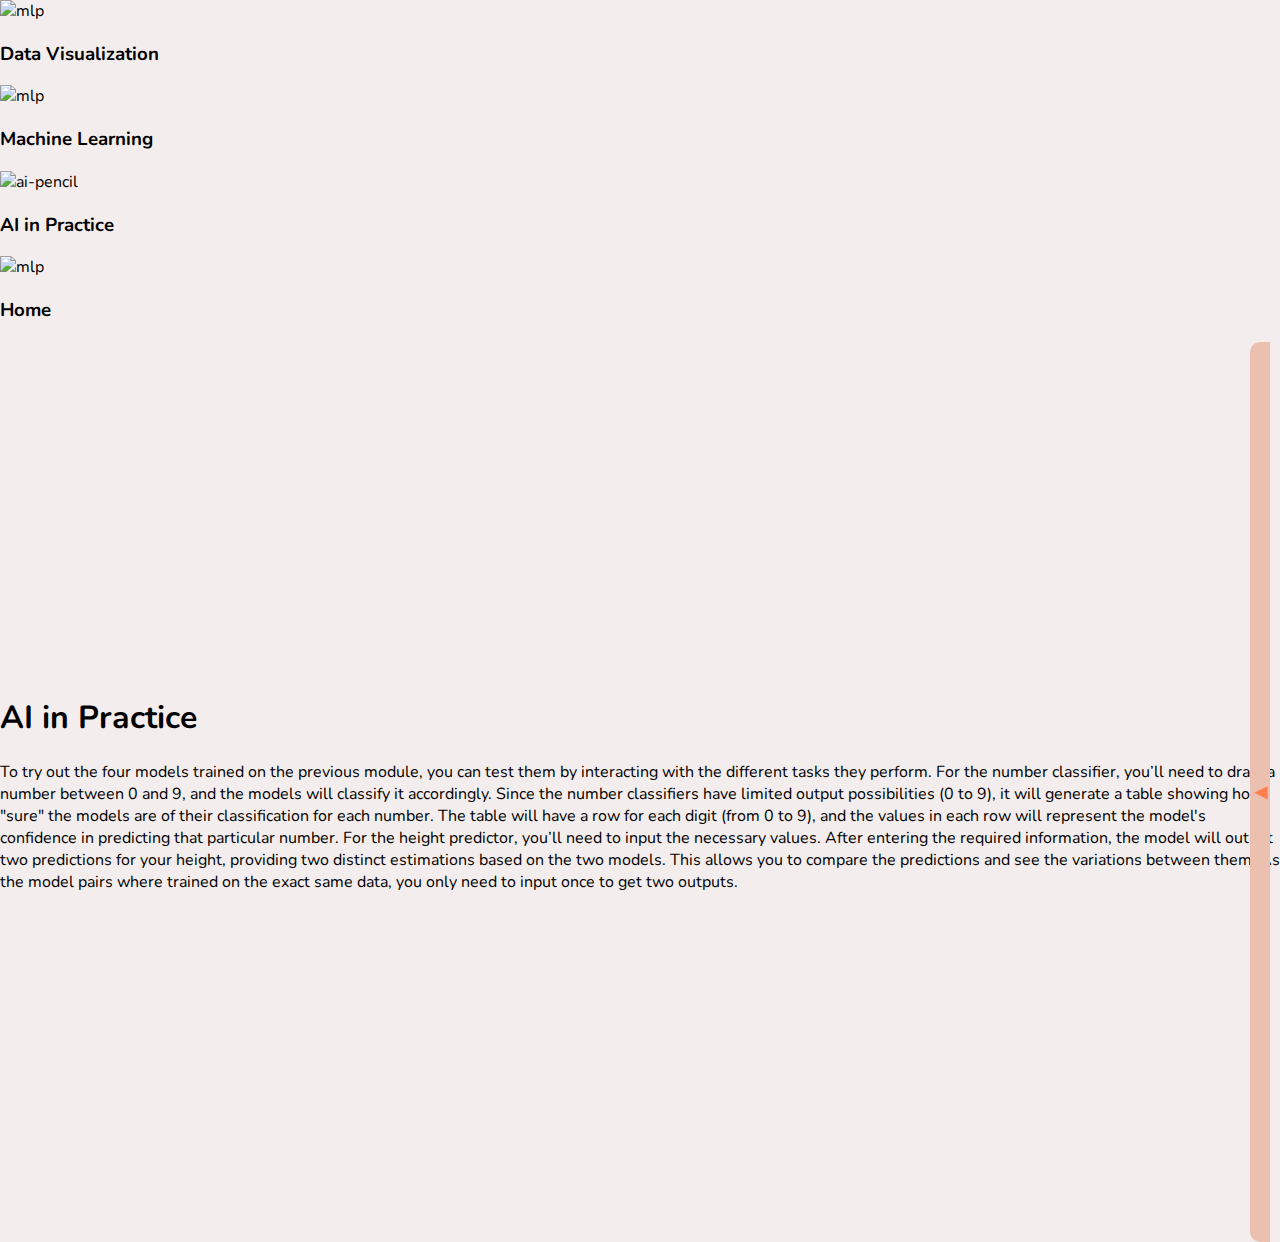
==== AI in Practice.html @ ddc60a12 "Update AI in Practice.html" ====
<!DOCTYPE html>
<html lang="en">
<head>
    <meta charset="UTF-8">
    <meta name="viewport" content="width=device-width, initial-scale=1.0">
    <meta http-equiv="X-UA-Compatible" content="ie=edge">
    <title>AI in Practice</title>
    <link rel="preconnect" href="https://fonts.googleapis.com">
    <link rel="preconnect" href="https://fonts.gstatic.com" crossorigin>
    <link href="https://fonts.googleapis.com/css2?family=Nunito:ital,wght@0,200..1000;1,200..1000&display=swap" rel="stylesheet">
    <link rel="stylesheet" href="legder_scrollbar_styles.css">
    <link rel="stylesheet" href="styles.css">
</head>
<body>
    <header>
        <div class="header-links">
            <img src="https://github.com/Don-Brownie/Don-Brownie.github.io/blob/main/Imagenes/mlp_image.png?raw=true" alt="mlp" class="logo">
            <a href="Data Visualization.html"><h3>Data Visualization</h3></a>
        </div>
        <div class="header-links">
            <img src="https://github.com/Don-Brownie/Don-Brownie.github.io/blob/main/Imagenes/mlp_image.png?raw=true" alt="mlp" class="logo">
            <a href="Machine Learning.html"><h3>Machine Learning</h3></a>
        </div>
        <div class="header-links">
            <img src="https://github.com/Don-Brownie/Don-Brownie.github.io/blob/main/Imagenes/pencil_drawing.png?raw=true" alt="ai-pencil" class="logo">
            <h3>AI in Practice</h3>
        </div>
        <div class="header-links">
            <img src="https://github.com/Don-Brownie/Don-Brownie.github.io/blob/main/Imagenes/mlp_image.png?raw=true" alt="mlp" class="logo">
            <a href="index.html"><h3>Home</h3></a>
        </div>
    </header>
    <div class="wrapper" id="outer-wrapper">
    <div class="sidebar">
        <p id="arrow">
            ◀
        </p>
        <div class ="sidebar-content">
            <div>
        <input type="checkbox" class="checkbox" id="checkbox">
        <label for="checkbox" class="checkbox-label">
            <p class= "dark-mode-astros" alt= "moon" id="moon">
                ⏾
            </p>
            <p class= "dark-mode-astros" alt= "sun" id="sun">
                ☀
            </p>
          <span class="ball"></span>
        </label>
      </div>
      <div class = sidebar-redirections>
      <a href="#ml-title-unstructured"> Images ML</a>
      <a href="#ml-title-structured">Height ML</a>
      <a href="index.html">Back Home</a>

    </div>
      <div class="links" id = "sidebar-links">
        <a href="https://github.com/Don-Brownie" target="_blank" class="link">
            <img src="https://github.com/Don-Brownie/Don-Brownie.github.io/blob/main/Imagenes/github_logo.png?raw=true" alt="GitHub" class="social-icon">
        </a>
        <a href="https://www.linkedin.com/in/brunomalarinielgoyhen/" target="_blank" class="link">
            <img src="https://github.com/Don-Brownie/Don-Brownie.github.io/blob/main/Imagenes/linkedin_logo.png?raw=true" alt="LinkedIn" class="social-icon">
        </a>
        <!-- CV download button -->
        <a href="Archivos/curriculum_vitae.pdf" download>
            <img src="https://raw.githubusercontent.com/Don-Brownie/Don-Brownie.github.io/aac3d463e935e7403a66a7b0ba65329dd644c017/Imagenes/square-cv.svg" alt="curriculum_vitae" class="social-icon">
        </a>
    </div>
</div>
    </div>
    <div class="wrapper" id="background-ml">
        <div class="inner-body" id="inner-body-ml">
    <h1>AI in Practice</h1>
    <p>To try out the four models trained on the previous module, you can test them by interacting with the different tasks they perform. For the number classifier, you’ll need to draw a number between 0 and 9, and the models will classify it accordingly. Since the number classifiers have limited output possibilities (0 to 9), it will generate a table showing how "sure" the models are of their classification for each number. The table will have a row for each digit (from 0 to 9), and the values in each row will represent the model's confidence in predicting that particular number. For the height predictor, you’ll need to input the necessary values. After entering the required information, the model will output two predictions for your height, providing two distinct estimations based on the two models. This allows you to compare the predictions and see the variations between them. As the model pairs where trained on the exact same data, you only need to input once to get two outputs.</p>
    <script
	type="module"
	src="https://gradio.s3-us-west-2.amazonaws.com/5.21.0/gradio.js"
></script>
<gradio-app src="https://don-brownie-mldemo.hf.space" id="gradio-image"></gradio-app>
    <script
	type="module"
	src="https://gradio.s3-us-west-2.amazonaws.com/5.23.1/gradio.js"
></script>
<gradio-app src="https://don-brownie-galton-height-prediction.hf.space" id="gradio-height"></gradio-app>
</div>
</div>
</div>
</body>
<script src="C:\Users\bmala\Downloads\script.js"></script>
</html>
---- legder_scrollbar_styles.css ----
/* Enable pointer events for the scrollbar */
:root{
    --scrollbar-width: 10px;
    --ledger-background-color:rgb(236, 192, 175);
    --ledger-background-color-dm:rgb(71, 93, 93);

}
::-webkit-scrollbar {
    width: var(--scrollbar-width);
    background-color: var(--ledger-background-color);
}
.dark-mode ::-webkit-scrollbar{
    background-color: var(--ledger-background-color-dm);
}

/* Track */
::-webkit-scrollbar-track {
    box-shadow: var(--ledger-background-color);
    border-radius: 10px;
}

/* Handle */
::-webkit-scrollbar-thumb {
    background:coral;
    border-radius: 10px;
}

.dark-mode ::-webkit-scrollbar-thumb {
    background:lightblue;
}
/* Handle on hover */
::-webkit-scrollbar-thumb:hover {
    filter: brightness(1.5);
}

.sidebar {
    width: 20px;
    height: 100vh;
    background-color:var(--ledger-background-color);
    color: white;
    position: fixed;
    border-top-left-radius: 10px ;
    border-bottom-left-radius: 10px ;
    right: var(--scrollbar-width); /* Start hidden on the right */
    transition: 0.3s;
    z-index: 1;
    overflow: hidden;
    display: grid;
    grid-template-columns: [col1]20px [col2] auto;
  }

.dark-mode .sidebar{
    background-color: var(--ledger-background-color-dm);
}

.sidebar:hover{
    width: 180px;
    padding-right: 5px;
}

p#arrow{
    object-fit: cover;
    width: 100%;
    place-self: center;
    font-weight: bold;
    font-size: 100%;
    padding-left: 10px;
    color:coral;
}
.dark-mode p#arrow {
  color: lightblue;
}
.checkbox {
    opacity: 0;
    position: absolute;
  }
  
  .checkbox-label {
    background-color: white;
    width: 100px;
    height: 20px;
    border-radius: 50px;
    position: relative;
    padding: 5px;
    cursor: pointer;
    display: flex;
    justify-content: space-between;
    align-items: center;
    justify-self:center;
  }
  .dark-mode .checkbox-label{
    background-color: #111;
  }
  
  .dark-mode-astros{
    font-size: 100%;
    justify-self: center;
    object-fit: cover;
    padding-left: 1px;
    padding-right: 1px;
}
.dark-mode-astros#sun{
  color:gold;
}
  
  .checkbox-label .ball {
    background-color:coral;
    width: 24px;
    height: 24px;
    position: absolute;
    left: 2px;
    top: 3px;
    border-radius: 50%;
    transition: transform 0.2s linear;
  }
  .dark-mode .checkbox-label .ball{
    background-color:  #fff;
  }
  
  .checkbox:checked + .checkbox-label .ball {
    transform: translateX(80px);
  }
  
  .sidebar-content{
    padding-top: 15px;
    padding-bottom: 15px;
  }

  .sidebar-redirections{
    display: grid;
    justify-content: left;
    padding: 15px;
  }
---- styles.css ----
:root {
    --blue-color: rgb(228, 149, 120);
    --background-color:  #f4eded;
    --background-color-dm: #131414;
    --blue-color-dm:rgb(72, 117, 117);
    --text-color:black;
    --text-color-alt:white;
    --text-color-dm:var(--text-color-alt);
    --text-color-alt-dm:var(--text-color);
  }
/* General styling for body */
* {
    transition: background-color 0.6s, color 0.6s;
    
}

body {
    font-family: "Nunito",sans-serif;
    margin: auto;
    height: 100%;
    width: auto;
    display: grid;
    align-items: center;
    background-color:var(--background-color);
    scroll-behavior: smooth;
    }

body.dark-mode {
    background-color: var(--background-color-dm);
}
a {
    text-decoration: none;  /* Remove underline */
    color: inherit;         /* Inherit the color from the parent */
    font-weight: inherit;   /* Inherit the font weight */
}

.wrapper {
    height: 100vh;
    overflow-y: auto;
    overflow-x: hidden;
    perspective: 10px;
    align-items: center;
    display: grid;
}

/* Container for content */
.landing-container {
    display: grid;  
    justify-content: space-between;
    align-items: center;
    padding-left:5%;
    padding-right:5%;
    padding-top: 1%;
    width: 90%;
    grid-template-columns: [col1] auto [col2] auto;
    pointer-events: none;
}
.text-content {
    text-align: left;
    left:20%;
}

/* Left section content */
.text-content h1 {
    font-size: 25px;
    margin: 10px 0;
    text-align: left;
    color:var(--text-color);
}
.dark-mode .text-content h1{
    color:var(--text-color-dm);
}
.text-content p {
    font-size: 25px;
    margin: 10px 0;
    text-align: left;
    color:var(--text-color);
}
.dark-mode .text-content p{
    color:var(--text-color-dm);
}

.rotating-titles-full-text p {
    font-size: 36px;
    font-weight: bold;
    color:var(--text-color);
}

.dark-mode .rotating-titles-full-text p {
    color:var(--text-color-dm);
}

/* Rotating titles container */
.rotating-titles-full-text {
    display: inline-block;
    text-align: left;
    white-space: nowrap;
    vertical-align: middle; /* Ensure vertical alignment is also correct */
}

/* New container for rotating text to prevent text movement */
.rotating-container {
    display: inline-block;
    text-align: left;
    white-space: nowrap;
    align-items: flex-start; /* Align items to the top */
}

/* Rotating titles styling */
.rotating-titles {
    font-size: 32px;
    font-weight: bold;
    color: var(--blue-color);
    display: inline-block;
    border-right: 2px solid var(--blue-color); /* Creates the caret effect */
    padding-right: 5px; /* Space between text and caret */
    animation: blinkCaret 0.7s step-end infinite; /* Blinking animation */
    text-align: left;
}
.dark-mode .rotating-titles {
    color: var(--text-color-alt);
    border-right: 2px solid var(--text-color-alt);
}

.links {
    display: flex;
    align-items: top; /* Align items vertically in the center */
    gap: 10px; /* Adds space between each element */;
    pointer-events: auto;
}
#sidebar-links.links{
    width: 86%;
    position: absolute;
    bottom: 0;
    justify-content: center;
    overflow: hidden;
}

.social-icon {
    width: 30px; /* Adjust size of the icons as needed */
    height: 30px;
    filter: saturate(150) grayscale(1) contrast(10);
    mix-blend-mode: multiply;
    pointer-events: auto;
    transition: transform 0.15s;
}
.social-icon:hover{
    transform: scale(1.05);
    filter: brightness(120%);
}

.dark-mode .social-icon {
    filter: brightness(0) invert(1);
    mix-blend-mode: normal;
}
/* CV Button styling */

.cv-button {
    padding: 6px 25px;
    font-size: 16px;
    background-color:var(--blue-color);
    color: var(--text-color-dm);
    border: none;
    cursor: pointer;
    border-radius: 5px;
    pointer-events: auto;
    transition: transform 0.15s;
}
.cv-button:hover{
    transform: scale(1.05);
    filter: brightness(120%);
}
.dark-mode .cv-button {
    background-color:var(--blue-color-dm);
    color: var(--text-color-alt-dm);
}

.descripcion-bruno-texto p {
    font-size: 20px;
    padding-top: 20px;
    padding-right: 40px;
    text-align: justify;
}
.photo {
    height: 800px;
    border-radius: 8px;
    object-fit: cover;
    overflow: clip;
    padding-right: 5%;
    opacity: 0; /* Start with the image being invisible */
    transform: translateX(100%); /* Initially position the image off-screen to the right */
    transition: transform 0.5s ease-in-out, opacity 0.5s ease-in-out; /* Add both transform and opacity transition */
}

/* When the page loads, apply the transition effect */
.photo.loaded {
    opacity: 1; /* Fade in */
    transform: translateX(0); /* Slide into view */
}

/* When the viewport is below 349px, hide the image */
@media (max-width: 1000px) {
    .photo {
        display: none;
    }
}

/* Keyframes for caret blinking */
@keyframes blinkCaret {
    50% {
        border-color: transparent; /* Makes the caret disappear */
    }
}
.service-examples-title {
    padding-top: 5%;
    margin: auto;
    color: var(--text-color);
    pointer-events: none;
}
.dark-mode .service-examples-title {
    color: var(--text-color-dm)
}
.service-examples{
    display: flex;
    flex-wrap: wrap;
    place-items: center;
    padding-top: 10%;
    pointer-events: none;
}
.index-boxes{
    background-color: var(--blue-color);
    height: 500px;
    width: 200px;
    padding:5%;
    object-fit: contain;
    transition: 0.5s;
    border-radius: 8px;
    color:var(--text-color-alt);
    pointer-events: auto;
}
.dark-mode .index-boxes {
    background-color: var(--blue-color-dm);
    color: var(--text-color-alt-dm);
}

.index-boxes:hover{
    transform: scale(1.05);
    filter: brightness(120%);
}

.inner-boxes{   
     display: grid;
    grid-template-rows: [row1] 50% [row2] 20% [row3] 20% [row4] 10%;
    height: 100%;
    width: 100%;
    object-fit: contain;
    }

.logo{
    object-fit: scale-down;
    width: 100%;
    height:100%;
    align-self: center;
}

.framework-icon{
    width: 30px; /* Adjust size of the icons as needed */
    height: 30px;
    justify-self: center;
}

.framework-icon#skills{
    width: 55px; /* Adjust size of the icons as needed */
    height: 55px;
}

.icon-holder-grid{
    display: flex;
        max-width: 60rem;
        flex-wrap: wrap;
        place-content: center;
        gap: .4rem;
        justify-self: center;
}
.icon-holder-grid#skills{
    padding: 10px;
    border-radius: 8px;
    width: 80vw;
}

.image-and-description{
    font-size: 14px;
    height: 95px;
    width: 85px;
    align-content: center;
    justify-content: center;
    grid-template-rows: [row1] 70% [row2] 30%;
    justify-self: center;
    padding: 5px;
    display: grid;
    border-radius:8px;
    justify-self:center;
    align-items: center;
    justify-items: center;
    background-color: var(--blue-color);
    color:var(--text-color-alt);
    transition: transform 0.3s;
    pointer-events:auto;
}
.dark-mode .image-and-description{
    background-color: var(--blue-color-dm);
    color: var(--text-color-alt-dm);
}
.image-and-description:hover{
    transform: scale(1.05);
    filter: brightness(120%);
}

#particles-js {
    position: fixed;
    left: -50%;
    width: 200%;
    height:500%;
    z-index: -3;
    pointer-events:auto;
    transform: translateZ(-10px);
    /* This ensures that interactions are passed through to elements below */
  } /* ---- stats.js ---- */

  .timeline-container {
    position: relative;
    min-width: 45%;
    margin: 0 auto;
    padding: 10px;
    padding-right: 40px;
    box-sizing: border-box;
    display: grid;
    grid-template-columns: [col1] 100% [col2] 14px; 
}

.timeline-item {
    display: grid;
    margin-bottom: 20px;
    position: relative;
    width: 100%;
    grid-template-columns: [row1] 100% [row2] 3px;
}

.timeline-item:nth-child(odd) .timeline-content {
    left: 0;
    box-sizing: border-box;

}

.timeline-item:nth-child(even) .timeline-content {
    box-sizing: border-box;
    right: 0;
    box-sizing: border-box;

}

.timeline-content {
    background: #fff;
    padding: 15px;
    border-radius: 6px;
    position: relative;
    width: 45%;
    box-shadow: 0 4px 6px rgba(0, 0, 0, 0.1);
    left: 0;
    width: 100%;
}

.timeline-content h3 {
    margin-bottom: 10px;
    font-size: 1.2em;
    color: #333;
}

.timeline-content p {
    font-size: 1em;
    color: #666;
}

.timeline-item .ball {
    right: -42px;
    position: absolute;
    top: 15px;
    width: 50px;
    height: 50px;
    border-radius: 50%;
    overflow: hidden;
    display: flex;
    justify-content: center;
    align-items: center;
    border: 7px solid var(--blue-color);
    background-color: black;
}
.dark-mode .timeline-item .ball {
    border: 7px solid var(--blue-color-dm);
}

.timeline-item .ball img {
    width: 100%;
    height: 100%;
    object-fit: cover; /* Ensures the image covers the entire circle */
}

.date {
    display: block;
    margin-top: 10px;
    font-size: 0.9em;
    color: #888;
    text-align: right;
}
.header{
    display: grid
;
    grid-template-columns: [col1] auto [col2] auto;
}
.timeline-bar {
    border-right: solid 7px var(--blue-color);
}
.dark-mode .timeline-bar{
    border-right: solid 7px var(--blue-color-dm);
}
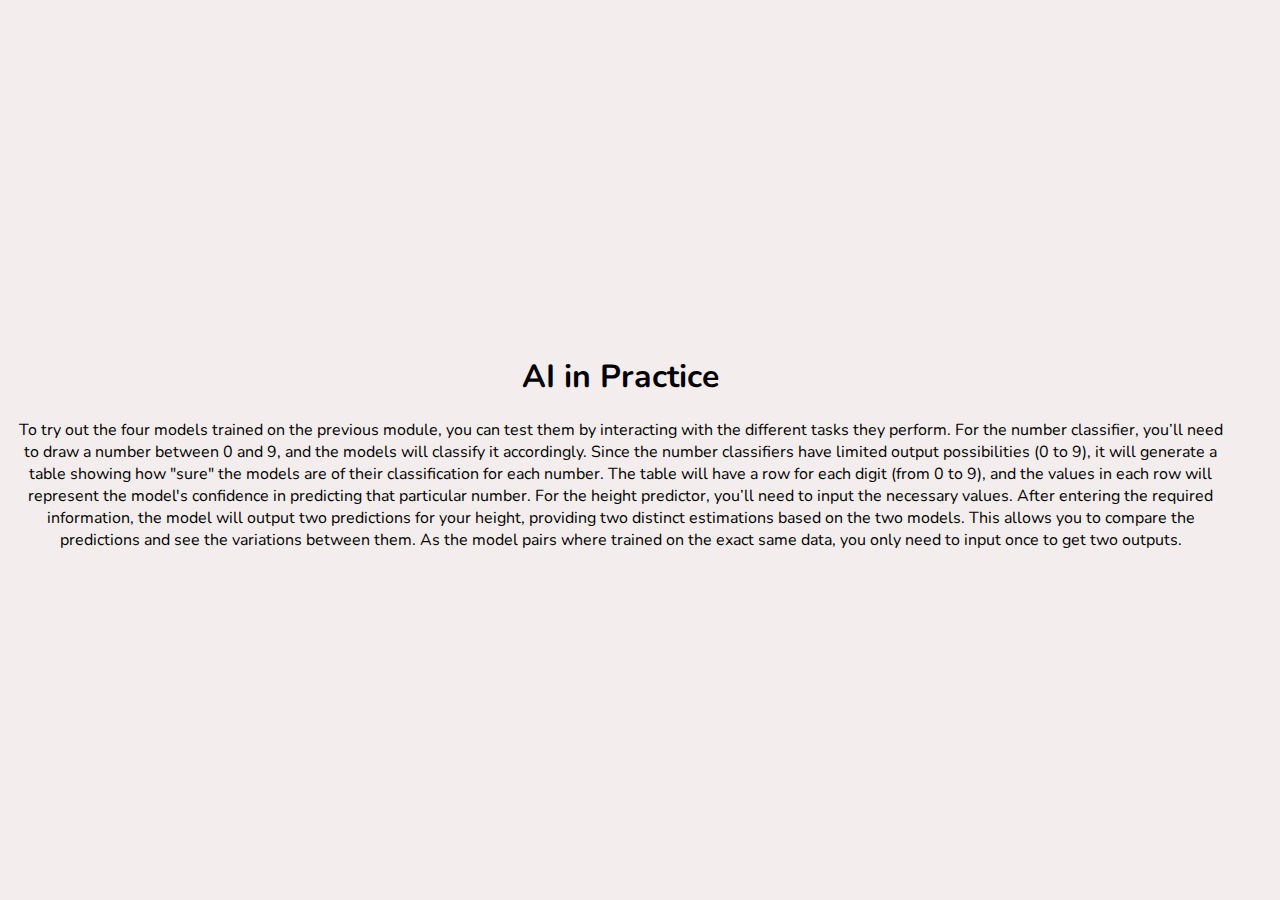
==== commit fe393e53: "Update AI in Practice.html" ====
--- a/AI in Practice.html
+++ b/AI in Practice.html
@@ -12,63 +12,9 @@
     <link rel="stylesheet" href="styles.css">
 </head>
 <body>
-    <header>
-        <div class="header-links">
-            <img src="https://github.com/Don-Brownie/Don-Brownie.github.io/blob/main/Imagenes/mlp_image.png?raw=true" alt="mlp" class="logo">
-            <a href="Data Visualization.html"><h3>Data Visualization</h3></a>
+        <div id='sidebar-loading'>
         </div>
-        <div class="header-links">
-            <img src="https://github.com/Don-Brownie/Don-Brownie.github.io/blob/main/Imagenes/mlp_image.png?raw=true" alt="mlp" class="logo">
-            <a href="Machine Learning.html"><h3>Machine Learning</h3></a>
-        </div>
-        <div class="header-links">
-            <img src="https://github.com/Don-Brownie/Don-Brownie.github.io/blob/main/Imagenes/pencil_drawing.png?raw=true" alt="ai-pencil" class="logo">
-            <h3>AI in Practice</h3>
-        </div>
-        <div class="header-links">
-            <img src="https://github.com/Don-Brownie/Don-Brownie.github.io/blob/main/Imagenes/mlp_image.png?raw=true" alt="mlp" class="logo">
-            <a href="index.html"><h3>Home</h3></a>
-        </div>
-    </header>
-    <div class="wrapper" id="outer-wrapper">
-    <div class="sidebar">
-        <p id="arrow">
-            ◀
-        </p>
-        <div class ="sidebar-content">
-            <div>
-        <input type="checkbox" class="checkbox" id="checkbox">
-        <label for="checkbox" class="checkbox-label">
-            <p class= "dark-mode-astros" alt= "moon" id="moon">
-                ⏾
-            </p>
-            <p class= "dark-mode-astros" alt= "sun" id="sun">
-                ☀
-            </p>
-          <span class="ball"></span>
-        </label>
-      </div>
-      <div class = sidebar-redirections>
-      <a href="#ml-title-unstructured"> Images ML</a>
-      <a href="#ml-title-structured">Height ML</a>
-      <a href="index.html">Back Home</a>
-
-    </div>
-      <div class="links" id = "sidebar-links">
-        <a href="https://github.com/Don-Brownie" target="_blank" class="link">
-            <img src="https://github.com/Don-Brownie/Don-Brownie.github.io/blob/main/Imagenes/github_logo.png?raw=true" alt="GitHub" class="social-icon">
-        </a>
-        <a href="https://www.linkedin.com/in/brunomalarinielgoyhen/" target="_blank" class="link">
-            <img src="https://github.com/Don-Brownie/Don-Brownie.github.io/blob/main/Imagenes/linkedin_logo.png?raw=true" alt="LinkedIn" class="social-icon">
-        </a>
-        <!-- CV download button -->
-        <a href="Archivos/curriculum_vitae.pdf" download>
-            <img src="https://raw.githubusercontent.com/Don-Brownie/Don-Brownie.github.io/aac3d463e935e7403a66a7b0ba65329dd644c017/Imagenes/square-cv.svg" alt="curriculum_vitae" class="social-icon">
-        </a>
-    </div>
-</div>
-    </div>
-    <div class="wrapper" id="background-ml">
+    <div class="wrapper" id="background">
         <div class="inner-body" id="inner-body-ml">
     <h1>AI in Practice</h1>
     <p>To try out the four models trained on the previous module, you can test them by interacting with the different tasks they perform. For the number classifier, you’ll need to draw a number between 0 and 9, and the models will classify it accordingly. Since the number classifiers have limited output possibilities (0 to 9), it will generate a table showing how "sure" the models are of their classification for each number. The table will have a row for each digit (from 0 to 9), and the values in each row will represent the model's confidence in predicting that particular number. For the height predictor, you’ll need to input the necessary values. After entering the required information, the model will output two predictions for your height, providing two distinct estimations based on the two models. This allows you to compare the predictions and see the variations between them. As the model pairs where trained on the exact same data, you only need to input once to get two outputs.</p>
@@ -84,7 +30,7 @@
 <gradio-app src="https://don-brownie-galton-height-prediction.hf.space" id="gradio-height"></gradio-app>
 </div>
 </div>
-</div>
 </body>
 <script src="C:\Users\bmala\Downloads\script.js"></script>
 </html>
+
--- a/legder_scrollbar_styles.css
+++ b/legder_scrollbar_styles.css
@@ -35,7 +35,7 @@
 
 .sidebar {
     width: 20px;
-    height: 100vh;
+    height: 100%;
     background-color:var(--ledger-background-color);
     color: white;
     position: fixed;
@@ -43,7 +43,7 @@
     border-bottom-left-radius: 10px ;
     right: var(--scrollbar-width); /* Start hidden on the right */
     transition: 0.3s;
-    z-index: 1;
+    z-index: 2;
     overflow: hidden;
     display: grid;
     grid-template-columns: [col1]20px [col2] auto;
@@ -121,6 +121,7 @@
     transform: translateX(80px);
   }
   
+  
   .sidebar-content{
     padding-top: 15px;
     padding-bottom: 15px;
@@ -128,6 +129,89 @@
 
   .sidebar-redirections{
     display: grid;
-    justify-content: left;
-    padding: 15px;
-  }
+    align-items: center;
+    padding-top:5vh;
+    gap:2px;
+  }
+  .sidebar-redirections-indent-0:hover{
+    filter: brightness(120%);
+    transition: 0.5s;
+  }
+
+  #sidebar-links.links{
+    width: 86%;
+    position: absolute;
+    bottom: 0;
+    justify-content: center;
+    overflow: hidden;
+}
+.sidebar-redirections-indent-0{
+  text-align: left;
+  background-color: var(--blue-color);
+  border-radius: 5px;
+  padding:7px;
+  display: flex;
+  justify-content: space-between; /* Distributes space between the items */
+;
+}
+.dark-mode .sidebar-redirections-indent-0{
+  background-color: var(--background-color-dm);
+}
+.sidebar-redirections-indent-1{
+  text-align: left;
+  background-color: var(--blue-color);
+  filter: brightness(110%);
+  border-radius: 5px;
+  padding:7px;
+  transition: 0.3s;
+  display: flex;
+  justify-content: space-between; 
+}
+.sidebar-redirections-indent-1:hover{
+  filter:brightness(120%);
+}
+.dark-mode .sidebar-redirections-indent-1{
+  background-color: var(--background-color-dm);
+  filter:contrast(80%) brightness(105%);
+}
+
+.sidebar-redirections-indent-2{
+  text-align: left;
+  background-color: var(--blue-color);
+  filter: brightness(125%) contrast(95%);
+  border-radius: 5px;
+  padding:7px;
+  transition: 0.3s;
+  display: flex;
+  justify-content: space-between; 
+}
+
+.dark-mode .sidebar-redirections-indent-2{
+  background-color: var(--background-color-dm);
+  filter:contrast(60%) brightness(105%);
+}
+.sidebar-redirections-indent-2:hover{
+  filter: brightness(120%);
+  transition: 0.5s;
+}
+
+.deployable-options {
+    display: none;  /* Start as hidden */
+}
+
+.deployable-options.visible {
+    display: grid;
+    gap:2px;
+}
+
+button#sidebar-button{
+  height:15px;
+  background-color: inherit;
+  border: 0px;
+  transition: 0s;
+}
+
+button#sidebar-button img{
+  filter: brightness(1000%) contrast(1000%);
+}
+
--- a/styles.css
+++ b/styles.css
@@ -23,6 +23,7 @@
     align-items: center;
     background-color:var(--background-color);
     scroll-behavior: smooth;
+    text-align: center;
     }
 
 body.dark-mode {
@@ -127,13 +128,6 @@
     align-items: top; /* Align items vertically in the center */
     gap: 10px; /* Adds space between each element */;
     pointer-events: auto;
-}
-#sidebar-links.links{
-    width: 86%;
-    position: absolute;
-    bottom: 0;
-    justify-content: center;
-    overflow: hidden;
 }
 
 .social-icon {
@@ -224,14 +218,16 @@
     display: flex;
     flex-wrap: wrap;
     place-items: center;
-    padding-top: 10%;
+    padding: 10%;
     pointer-events: none;
+    justify-content: space-evenly;
+    gap:7px;
 }
 .index-boxes{
     background-color: var(--blue-color);
     height: 500px;
-    width: 200px;
-    padding:5%;
+    width: 240px;
+    padding:3%;
     object-fit: contain;
     transition: 0.5s;
     border-radius: 8px;
@@ -244,18 +240,24 @@
 }
 
 .index-boxes:hover{
-    transform: scale(1.05);
+    transform: scale(1.013);
     filter: brightness(120%);
 }
 
 .inner-boxes{   
      display: grid;
-    grid-template-rows: [row1] 50% [row2] 20% [row3] 20% [row4] 10%;
+    grid-template-rows: [row1] 60% [row2] 10% [row3] 20% [row4] 10%;
     height: 100%;
     width: 100%;
     object-fit: contain;
-    }
-
+    align-items: center;
+    text-align: center;
+    }
+
+.inner-boxes-title{   
+     font-size: 22px;
+     justify-content:end;
+    }
 .logo{
     object-fit: scale-down;
     width: 100%;
@@ -264,8 +266,8 @@
 }
 
 .framework-icon{
-    width: 30px; /* Adjust size of the icons as needed */
-    height: 30px;
+    width: 40px; /* Adjust size of the icons as needed */
+    height: 40px;
     justify-self: center;
 }
 
@@ -276,7 +278,6 @@
 
 .icon-holder-grid{
     display: flex;
-        max-width: 60rem;
         flex-wrap: wrap;
         place-content: center;
         gap: .4rem;
@@ -286,6 +287,9 @@
     padding: 10px;
     border-radius: 8px;
     width: 80vw;
+}
+.icon-holder-list{
+    align-items: flex-end;
 }
 
 .image-and-description{
@@ -423,3 +427,68 @@
 .dark-mode .timeline-bar{
     border-right: solid 7px var(--blue-color-dm);
 }
+
+.jupyter-iframe{
+    width:99%;
+    height:90vh;
+    border-color: var(--blue-color);
+    border-width:5px;
+}
+.dark-mode .jupyter-iframe {
+        border-color: var(--blue-color-dm);
+    }
+
+ .inner-body{
+    width:95%;
+    padding:1%;
+    align-items: flex-start;
+}
+.dark-mode .inner-body#inner-body-ml{
+    color:var(--text-color-alt);
+}
+gradio-app .gradio-container {
+    background-color: transparent !important;
+    font-family:inherit !important;
+    flex-direction: row !important;
+    justify-content: center !important;
+}
+gradio-app .gradio-container h1 {
+    font-size: 25px !important;
+}
+
+.dark-mode gradio-app .gradio-container-5-21-0 .prose *  {
+    color: var(--background-color) !important;
+}
+
+header {
+    position: fixed; /* Makes the header stay on top */
+    top: 0; /* Position it at the top of the page */
+    left: 0; /* Aligns it to the left */
+    width: 100%; /* Takes full width of the page */
+    background-color: #333; /* Dark background color */
+    color: white; /* Text color */
+    text-align: center; /* Center align text */
+    height:10vh;
+    display: grid;
+    grid-template-columns: [col1] 25% [col2] 25%  [col3] 25% [col4] 25%;
+    align-items: center;
+}
+
+.wrapper#outer-wrapper{
+    height: 90vh;
+    bottom: 0;
+    position: fixed;
+}
+.wrapper#background-ml{
+    height: 100%;
+}
+.header-links{
+    height: 100%;
+    display:grid;
+    grid-template-columns: [col1] 20% [col2] auto;
+    overflow:hidden;
+    padding-left: 20%;
+    padding-right: 20%;
+    font-size: 2vh;
+    align-items: center;
+}
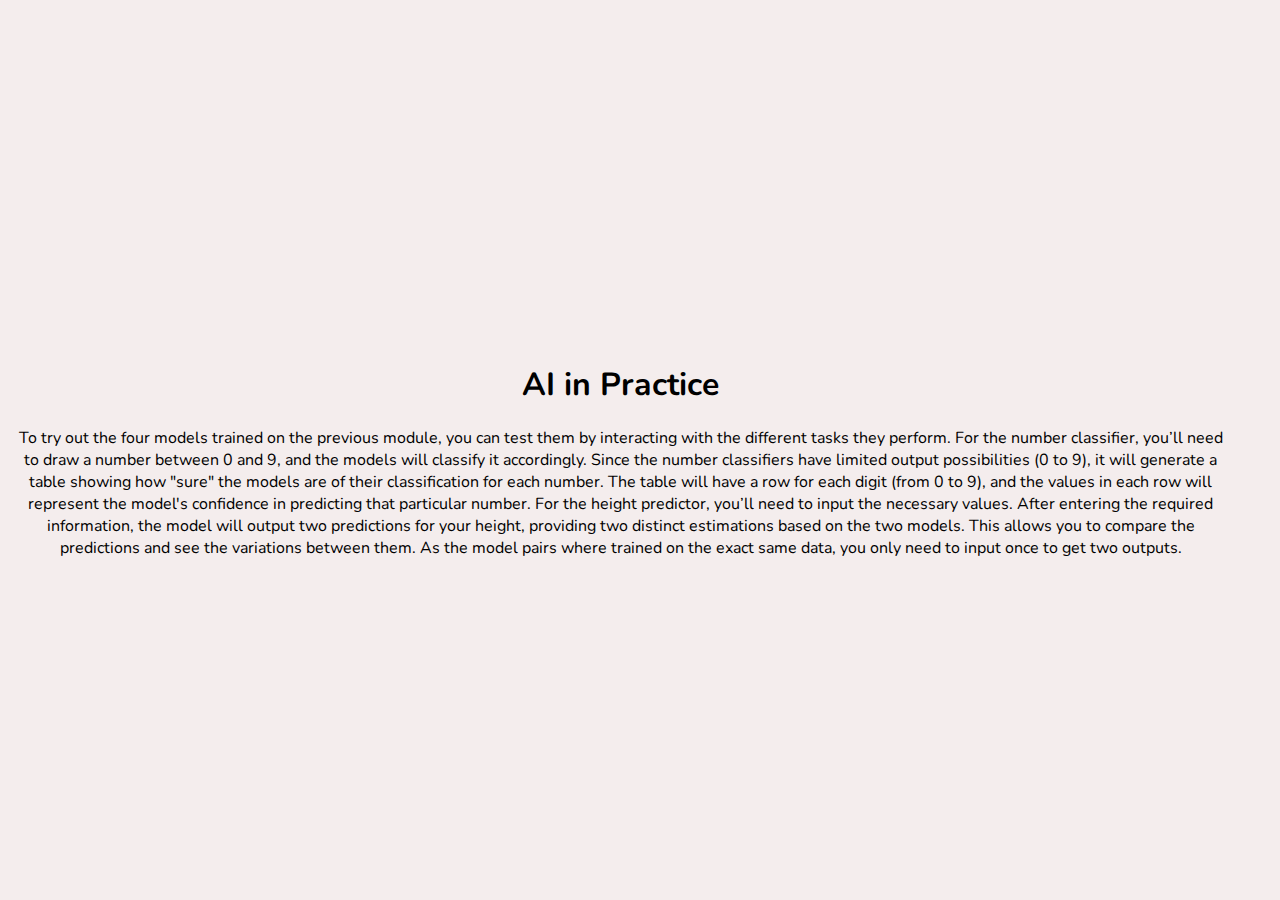
==== commit 1e75bba2: "Update AI in Practice.html" ====
--- a/AI in Practice.html
+++ b/AI in Practice.html
@@ -16,6 +16,12 @@
         </div>
     <div class="wrapper" id="background">
         <div class="inner-body" id="inner-body-ml">
+            <header> 
+                <p>AI in Practice</p> 
+                <button id= "sidebar-shower" onclick="toggleDeployable('main-sidebar')">
+                    <img src ="https://raw.githubusercontent.com/Don-Brownie/Don-Brownie.github.io/d890917d8dfc9b725db92595f86d03ec58fcdd4d/Imagenes/menu_24dp_1F1F1F_FILL0_wght400_GRAD0_opsz24.svg">
+                </button>
+            </header>
     <h1>AI in Practice</h1>
     <p>To try out the four models trained on the previous module, you can test them by interacting with the different tasks they perform. For the number classifier, you’ll need to draw a number between 0 and 9, and the models will classify it accordingly. Since the number classifiers have limited output possibilities (0 to 9), it will generate a table showing how "sure" the models are of their classification for each number. The table will have a row for each digit (from 0 to 9), and the values in each row will represent the model's confidence in predicting that particular number. For the height predictor, you’ll need to input the necessary values. After entering the required information, the model will output two predictions for your height, providing two distinct estimations based on the two models. This allows you to compare the predictions and see the variations between them. As the model pairs where trained on the exact same data, you only need to input once to get two outputs.</p>
     <script
@@ -34,3 +40,4 @@
 <script src="C:\Users\bmala\Downloads\script.js"></script>
 </html>
 
+
--- a/legder_scrollbar_styles.css
+++ b/legder_scrollbar_styles.css
@@ -3,8 +3,25 @@
     --scrollbar-width: 10px;
     --ledger-background-color:rgb(236, 192, 175);
     --ledger-background-color-dm:rgb(71, 93, 93);
-
-}
+}
+
+@media screen and (max-width: 999px), 
+       screen and (max-aspect-ratio: 1/1) {
+  body {
+    overflow: hidden; /* Hide scrollbar */
+  }
+  ::-webkit-scrollbar {
+    display: none;
+  } 
+  .sidebar{
+    right: 0 !important;
+    width:0 !important;
+  }
+  button#sidebar-shower{
+    height:20px;
+  }
+}
+
 ::-webkit-scrollbar {
     width: var(--scrollbar-width);
     background-color: var(--ledger-background-color);
@@ -211,7 +228,22 @@
   transition: 0s;
 }
 
+button#sidebar-shower{
+  background-color: inherit;
+  border: 0px;
+}
+button:hover{
+  filter:brightness(120%)
+}
+
 button#sidebar-button img{
   filter: brightness(1000%) contrast(1000%);
 }
 
+button#sidebar-shower img{
+  filter: brightness(1000%) contrast(1000%);
+}
+
+.sidebar.visible{
+  width:180px !important;
+}
--- a/styles.css
+++ b/styles.css
@@ -35,6 +35,10 @@
     font-weight: inherit;   /* Inherit the font weight */
 }
 
+p {
+    margin:0px;
+}
+
 .wrapper {
     height: 100vh;
     overflow-y: auto;
@@ -417,8 +421,7 @@
     text-align: right;
 }
 .header{
-    display: grid
-;
+    display: grid;
     grid-template-columns: [col1] auto [col2] auto;
 }
 .timeline-bar {
@@ -461,34 +464,28 @@
 }
 
 header {
-    position: fixed; /* Makes the header stay on top */
+    position: sticky; /* Makes the header stay on top */
     top: 0; /* Position it at the top of the page */
     left: 0; /* Aligns it to the left */
     width: 100%; /* Takes full width of the page */
-    background-color: #333; /* Dark background color */
+    background-color: coral; /* Dark background color */
     color: white; /* Text color */
     text-align: center; /* Center align text */
-    height:10vh;
-    display: grid;
-    grid-template-columns: [col1] 25% [col2] 25%  [col3] 25% [col4] 25%;
-    align-items: center;
-}
-
-.wrapper#outer-wrapper{
-    height: 90vh;
-    bottom: 0;
-    position: fixed;
-}
-.wrapper#background-ml{
-    height: 100%;
-}
-.header-links{
-    height: 100%;
-    display:grid;
-    grid-template-columns: [col1] 20% [col2] auto;
-    overflow:hidden;
-    padding-left: 20%;
-    padding-right: 20%;
-    font-size: 2vh;
-    align-items: center;
-}
+    height:min(10vh,50px);
+    display: none;
+    z-index:10;
+    align-items: center;
+    grid-template-columns: [col1] 70% [col2] 15%;
+    padding-left: 15%;
+}
+.dark-mode header{
+    background-color: var(--background-color-dm);
+    filter: contrast(80%) brightness(110%)
+}
+
+@media screen and (max-width: 999px), 
+       screen and (max-aspect-ratio: 1/1) {
+  header{
+    display: grid;
+  }
+}
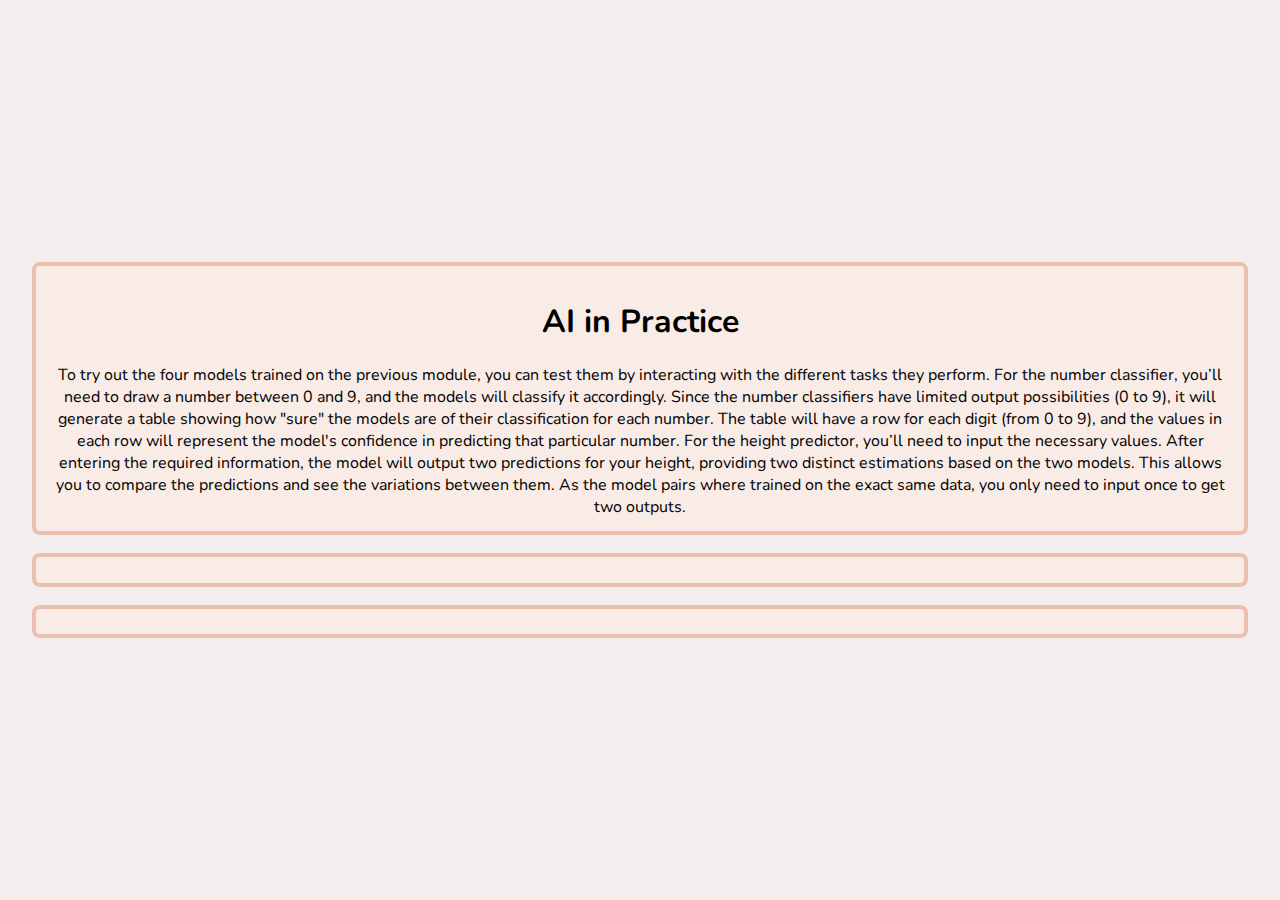
==== commit 79d417b5: "Update AI in Practice.html" ====
--- a/AI in Practice.html
+++ b/AI in Practice.html
@@ -22,13 +22,18 @@
                     <img src ="https://raw.githubusercontent.com/Don-Brownie/Don-Brownie.github.io/d890917d8dfc9b725db92595f86d03ec58fcdd4d/Imagenes/menu_24dp_1F1F1F_FILL0_wght400_GRAD0_opsz24.svg">
                 </button>
             </header>
+            <div class = "container-module">
     <h1>AI in Practice</h1>
     <p>To try out the four models trained on the previous module, you can test them by interacting with the different tasks they perform. For the number classifier, you’ll need to draw a number between 0 and 9, and the models will classify it accordingly. Since the number classifiers have limited output possibilities (0 to 9), it will generate a table showing how "sure" the models are of their classification for each number. The table will have a row for each digit (from 0 to 9), and the values in each row will represent the model's confidence in predicting that particular number. For the height predictor, you’ll need to input the necessary values. After entering the required information, the model will output two predictions for your height, providing two distinct estimations based on the two models. This allows you to compare the predictions and see the variations between them. As the model pairs where trained on the exact same data, you only need to input once to get two outputs.</p>
+    </div>
+    <div class = "container-module">
     <script
 	type="module"
 	src="https://gradio.s3-us-west-2.amazonaws.com/5.21.0/gradio.js"
 ></script>
 <gradio-app src="https://don-brownie-mldemo.hf.space" id="gradio-image"></gradio-app>
+</div>
+<div class = "container-module">
     <script
 	type="module"
 	src="https://gradio.s3-us-west-2.amazonaws.com/5.23.1/gradio.js"
@@ -36,8 +41,9 @@
 <gradio-app src="https://don-brownie-galton-height-prediction.hf.space" id="gradio-height"></gradio-app>
 </div>
 </div>
+</div>
 </body>
-<script src="C:\Users\bmala\Downloads\script.js"></script>
+<script src="script.js"></script>
 </html>
 
 
--- a/legder_scrollbar_styles.css
+++ b/legder_scrollbar_styles.css
@@ -16,6 +16,7 @@
   .sidebar{
     right: 0 !important;
     width:0 !important;
+    padding: 0 !important;
   }
   button#sidebar-shower{
     height:20px;
@@ -79,10 +80,8 @@
     object-fit: cover;
     width: 100%;
     place-self: center;
-    font-weight: bold;
-    font-size: 100%;
-    padding-left: 10px;
-    color:coral;
+    padding-left: 2px;
+
 }
 .dark-mode p#arrow {
   color: lightblue;
@@ -110,11 +109,10 @@
   }
   
   .dark-mode-astros{
-    font-size: 100%;
-    justify-self: center;
-    object-fit: cover;
-    padding-left: 1px;
-    padding-right: 1px;
+    padding-top: 3px;
+}
+.dark-mode-astros#moon{
+  filter: brightness(1000%) contrast(1000%);
 }
 .dark-mode-astros#sun{
   color:gold;
@@ -231,9 +229,7 @@
 button#sidebar-shower{
   background-color: inherit;
   border: 0px;
-}
-button:hover{
-  filter:brightness(120%)
+  transition: 0s;
 }
 
 button#sidebar-button img{
@@ -246,4 +242,9 @@
 
 .sidebar.visible{
   width:180px !important;
-}
+  padding-right: 15px !important;
+}
+
+.sidebar.visible{
+  width:180px !important;
+}
--- a/styles.css
+++ b/styles.css
@@ -7,10 +7,12 @@
     --text-color-alt:white;
     --text-color-dm:var(--text-color-alt);
     --text-color-alt-dm:var(--text-color);
+    --ledger-background-color:rgb(236, 192, 175);
+    --ledger-background-color-dm:rgb(71, 93, 93);
   }
 /* General styling for body */
 * {
-    transition: background-color 0.6s, color 0.6s;
+    transition: background-color 0.6s;
     
 }
 
@@ -40,7 +42,7 @@
 }
 
 .wrapper {
-    height: 100vh;
+    height: 100dvh;
     overflow-y: auto;
     overflow-x: hidden;
     perspective: 10px;
@@ -222,10 +224,21 @@
     display: flex;
     flex-wrap: wrap;
     place-items: center;
-    padding: 10%;
+    padding-right: 10%;
+    padding-left: 10%;
     pointer-events: none;
     justify-content: space-evenly;
     gap:7px;
+}
+.service-examples-inner-title{
+    display: flex;
+    place-items: center;
+    pointer-events: none;
+    flex-direction: column;
+    width: 45%;
+}
+.dark-mode .service-examples-inner-title h1{
+    color: var(--text-color-dm);
 }
 .index-boxes{
     background-color: var(--blue-color);
@@ -337,7 +350,7 @@
 
   .timeline-container {
     position: relative;
-    min-width: 45%;
+    width: 100%;
     margin: 0 auto;
     padding: 10px;
     padding-right: 40px;
@@ -369,6 +382,7 @@
 
 .timeline-content {
     background: #fff;
+    filter: opacity(0.85);
     padding: 15px;
     border-radius: 6px;
     position: relative;
@@ -432,19 +446,19 @@
 }
 
 .jupyter-iframe{
-    width:99%;
-    height:90vh;
-    border-color: var(--blue-color);
-    border-width:5px;
+    width:100%;
+    height:90dvh;
 }
 .dark-mode .jupyter-iframe {
         border-color: var(--blue-color-dm);
     }
 
- .inner-body{
+.inner-body{
     width:95%;
-    padding:1%;
+    display: grid;
+    padding: 2.5%;
     align-items: flex-start;
+    gap: 2vh;
 }
 .dark-mode .inner-body#inner-body-ml{
     color:var(--text-color-alt);
@@ -461,6 +475,10 @@
 
 .dark-mode gradio-app .gradio-container-5-21-0 .prose *  {
     color: var(--background-color) !important;
+}
+
+gradio-app .embed-container.svelte-cn1lzi>main.svelte-cn1lzi {
+    padding: 0 !important;
 }
 
 header {
@@ -471,7 +489,7 @@
     background-color: coral; /* Dark background color */
     color: white; /* Text color */
     text-align: center; /* Center align text */
-    height:min(10vh,50px);
+    height:min(10dvh,50px);
     display: none;
     z-index:10;
     align-items: center;
@@ -482,10 +500,70 @@
     background-color: var(--background-color-dm);
     filter: contrast(80%) brightness(110%)
 }
+iframe#unstructured-visualization{
+    width: 80%;
+    height: 90vh;
+    padding-left:10vw;
+    padding-right:10vw;
+    padding-top:1vw;
+    padding-bottom:1vw;
+}
+
+.container-module{
+    border-style: solid;
+    padding: 1vw;
+    border-width: 4px;
+    border-radius: 8px;
+    border-color:var(--ledger-background-color);
+    background-color:rgb(249, 235, 230);
+}
+
+.dark-mode .container-module{
+    border-color:var(--ledger-background-color-dm);
+    background-color: rgb(33, 36, 38);
+}
 
 @media screen and (max-width: 999px), 
        screen and (max-aspect-ratio: 1/1) {
   header{
     display: grid;
   }
-}
+  .descripcion-bruno-texto p {
+    padding-right: 0;
+  }
+  .rotating-titles{
+    font-size:28px;
+  }
+  .rotating-titles-full-text p {
+    font-size: 28px;
+  }
+  .icon-holder-grid#skills {
+    width: 95%;
+  }
+.inner-boxes{   
+   grid-template-rows: [row1] 0% [row2] 20% [row3] 60% [row4] 20%;
+}
+.index-boxes{
+    height: 200px;
+}
+.service-examples {
+    padding: 2%;
+}
+.service-examples-inner-title {
+    width: 100%;
+}
+gradio-app .column.gap.svelte-vt1mxs{
+    width:93vw !important;
+    }
+iframe#unstructured-visualization{
+    width: 100%;
+    height: 85vh;
+    padding: 0;
+    }
+.inner-body{
+        width:100vw;
+        display: grid;
+        padding: 0;
+        align-items: flex-start;
+    }
+       }
